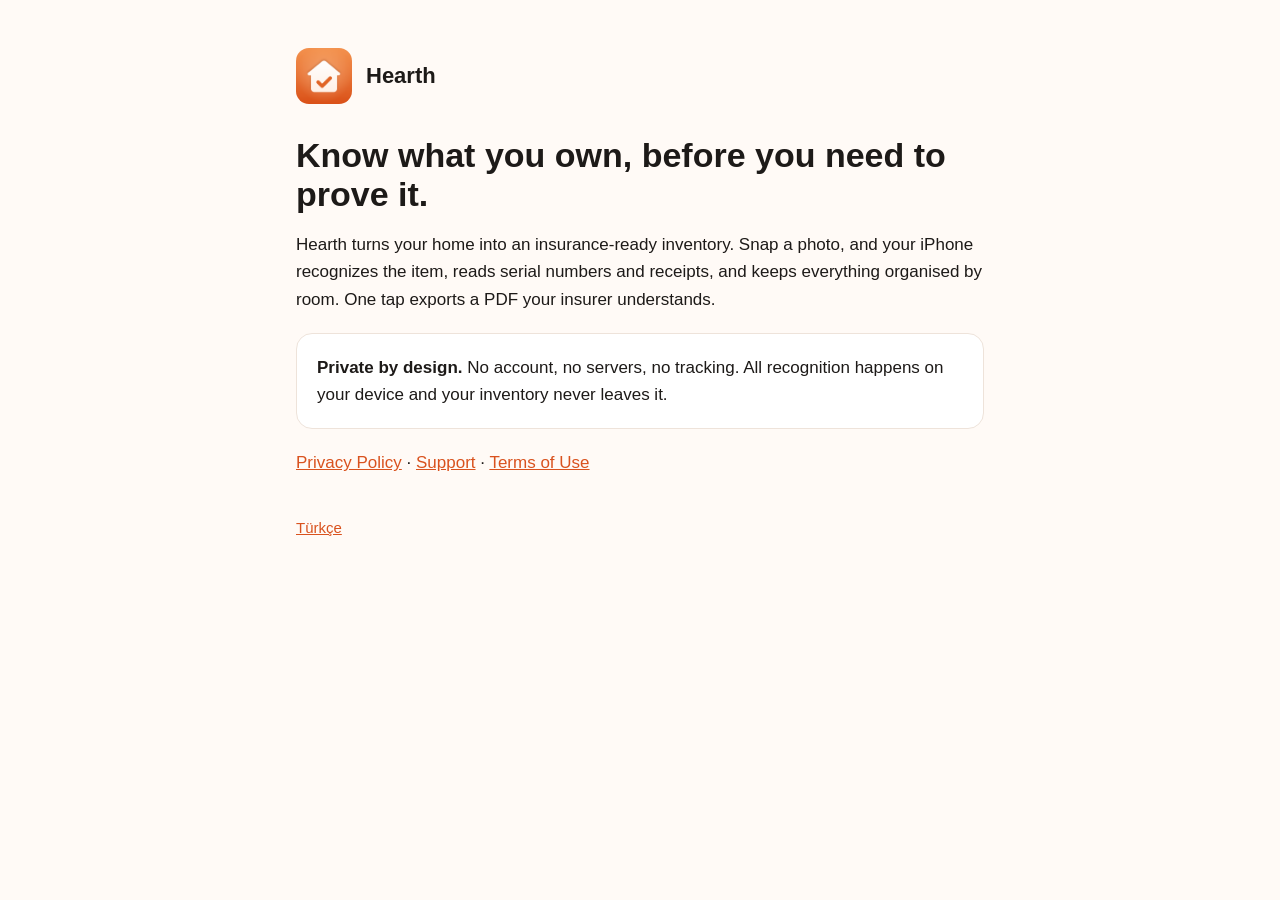
==== hearth/index.html @ 07d74a79 "Add Hearth pages and app index Co-Authored-By: Claude Opus 5.5 <noreply@anthropic.com>" ====
<!doctype html>
<html lang="en">
<head>
<meta charset="utf-8"><meta name="viewport" content="width=device-width, initial-scale=1">
<title>Hearth — Home Inventory</title>
<meta name="description" content="Photograph what you own, get an insurance-ready report. Private, on-device, no account.">
<link rel="stylesheet" href="style.css"><link rel="icon" href="icon.png">
</head>
<body><main>
<header><img src="icon.png" alt=""><a href="index.html">Hearth</a></header>
<h1>Know what you own, before you need to prove it.</h1>
<p>Hearth turns your home into an insurance-ready inventory. Snap a photo, and your iPhone recognizes the item, reads serial numbers and receipts, and keeps everything organised by room. One tap exports a PDF your insurer understands.</p>
<div class="card">
<strong>Private by design.</strong> No account, no servers, no tracking. All recognition happens on your device and your inventory never leaves it.
</div>
<p><a href="privacy.html">Privacy Policy</a> · <a href="support.html">Support</a> · <a href="https://www.apple.com/legal/internet-services/itunes/dev/stdeula/">Terms of Use</a></p>
<nav class="lang"><a href="tr/index.html">Türkçe</a></nav>
</main></body></html>
---- hearth/style.css ----
:root { --bg: #fffaf6; --fg: #1d1a18; --muted: #6b625c; --accent: #d9521e; --card: #ffffff; --line: #eee3da; }
@media (prefers-color-scheme: dark) { :root { --bg: #161312; --fg: #f3ede8; --muted: #a79d96; --accent: #f08a4b; --card: #201c1a; --line: #332c28; } }
* { box-sizing: border-box; }
body { margin: 0; background: var(--bg); color: var(--fg); font: 17px/1.6 -apple-system, BlinkMacSystemFont, "SF Pro Text", "Segoe UI", sans-serif; }
main { max-width: 720px; margin: 0 auto; padding: 48px 16px 80px; }
header { display: flex; align-items: center; gap: 14px; margin-bottom: 32px; }
header img { width: 56px; height: 56px; border-radius: 13px; }
header a { color: inherit; text-decoration: none; font-weight: 700; font-size: 22px; }
h1 { font-size: 34px; line-height: 1.15; margin: 0 0 8px; }
h2 { font-size: 21px; margin: 36px 0 8px; }
p, li { color: var(--fg); }
.muted { color: var(--muted); font-size: 15px; }
a { color: var(--accent); }
.card { background: var(--card); border: 1px solid var(--line); border-radius: 16px; padding: 20px; margin: 20px 0; }
nav.lang { margin-top: 40px; font-size: 15px; }
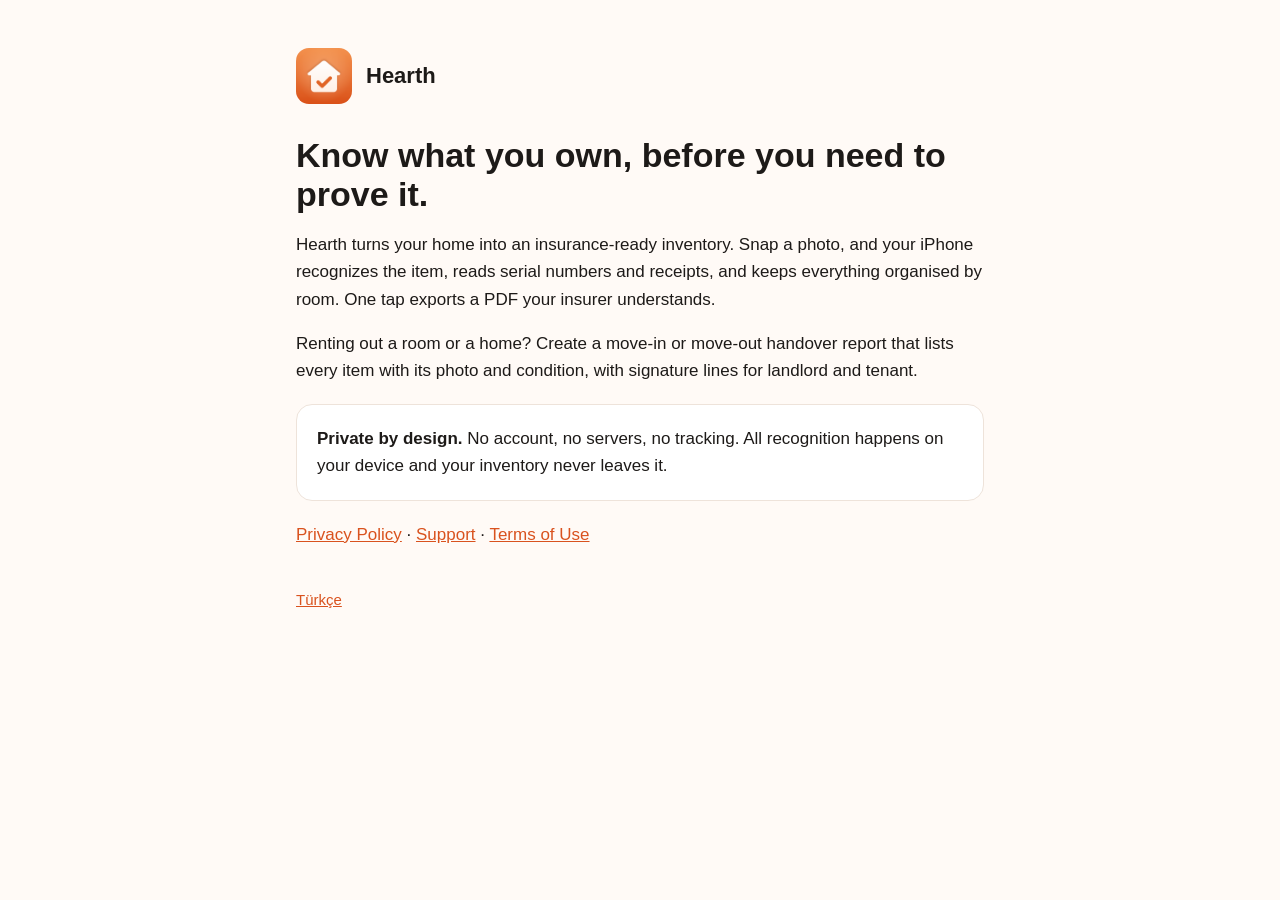
==== commit ee7096a1: "Hearth: mention the rental handover report Co-Authored-By: Claude Opus 5.5 <noreply@anthropic.com>" ====
--- a/hearth/index.html
+++ b/hearth/index.html
@@ -10,6 +10,7 @@
 <header><img src="icon.png" alt=""><a href="index.html">Hearth</a></header>
 <h1>Know what you own, before you need to prove it.</h1>
 <p>Hearth turns your home into an insurance-ready inventory. Snap a photo, and your iPhone recognizes the item, reads serial numbers and receipts, and keeps everything organised by room. One tap exports a PDF your insurer understands.</p>
+<p>Renting out a room or a home? Create a move-in or move-out handover report that lists every item with its photo and condition, with signature lines for landlord and tenant.</p>
 <div class="card">
 <strong>Private by design.</strong> No account, no servers, no tracking. All recognition happens on your device and your inventory never leaves it.
 </div>
